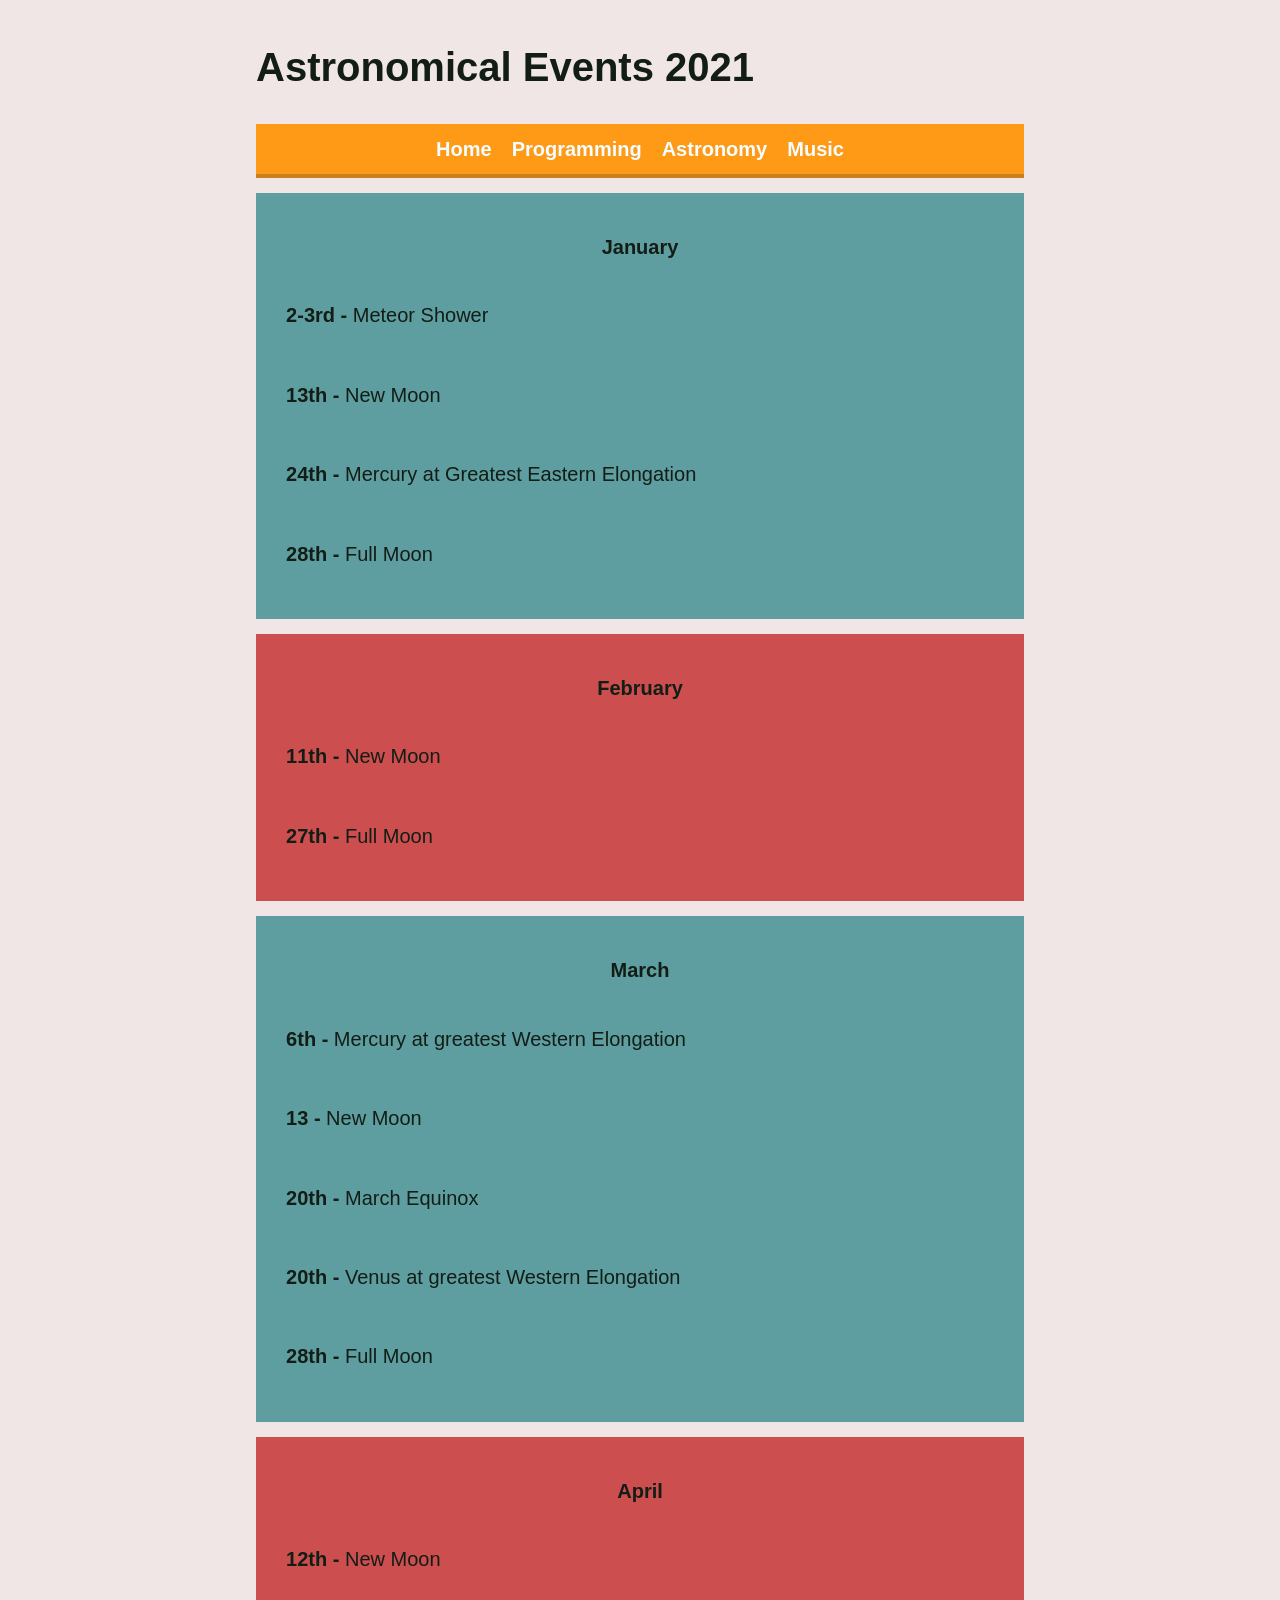
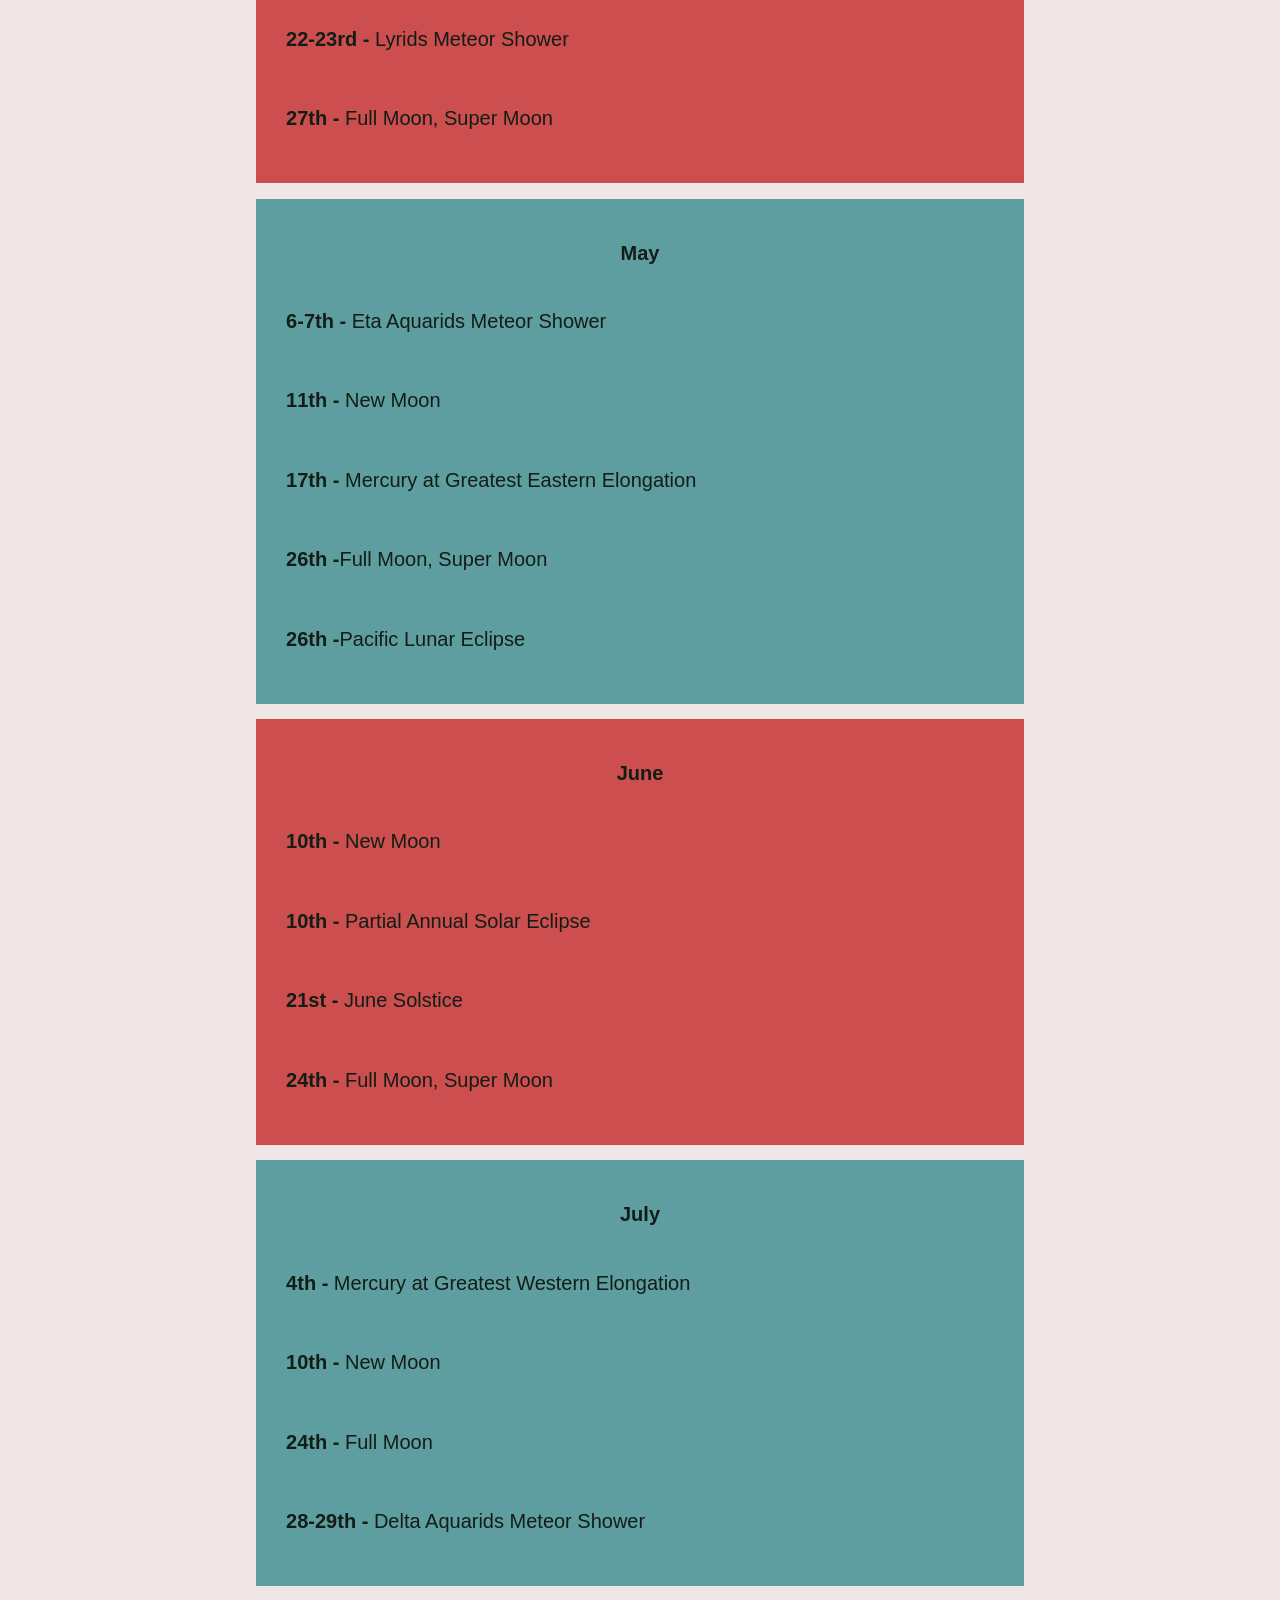
==== astronomy.html @ b65e61aa "Color update, music, astronomy pages" ====
<!DOCTYPE html>
<html lang="en">
<head>
    <meta charset="UTF-8">
    <meta name="viewport" content="width=device-width, initial-scale=1.0">
    <link rel="stylesheet" href="astr.css">
    <title>Astronomy</title>
</head>
<body>
        <!-- Header -->
    <div>
        <h1>Astronomical Events 2021</h1>
    </div class="header">

    <!-- Navigation -->
    <div class="navigation-bar">
        <a href="index.html">Home</a>
        <a href="prog.html">Programming</a>
        <a href="astronomy.html">Astronomy</a>
        <a href="https://kannonhoward.bandcamp.com">Music</a>
    </div>

    <div id="month">
        <h4>January</h4>
        <p><strong>2-3rd -</strong> Meteor Shower</p>
        <p><strong>13th -</strong> New Moon</p>
        <p><strong>24th -</strong> Mercury at Greatest Eastern Elongation</p>
        <p><strong>28th -</strong> Full Moon</p>
    </div>

    <div id="month">
        <h4>February</h4>
        <p><strong>11th -</strong> New Moon</p>
        <p><strong>27th -</strong> Full Moon</p>
    </div>

    <div id="month">
        <h4>March</h4>
        <p><strong>6th -</strong> Mercury at greatest Western Elongation</p>
        <p><strong>13 -</strong> New Moon</p>
        <p><strong>20th -</strong> March Equinox</p>
        <p><strong>20th -</strong> Venus at greatest Western Elongation</p>
        <p><strong>28th -</strong> Full Moon</p>
    </div>

    <div id="month">
        <h4>April</h4>
        <p><strong>12th -</strong> New Moon</p>
        <p><strong>22-23rd -</strong> Lyrids Meteor Shower</p>
        <p><strong>27th -</strong> Full Moon, Super Moon</p>
    </div>

    <div id="month">
        <h4>May</h4>
        <p><strong>6-7th -</strong> Eta Aquarids Meteor Shower</p>
        <p><strong>11th -</strong> New Moon</p>
        <p><strong>17th -</strong> Mercury at Greatest Eastern Elongation</p>
        <p><strong>26th -</strong>Full Moon, Super Moon</p>
        <p><strong>26th -</strong>Pacific Lunar Eclipse</p>
    </div>

    <div id="month">
        <h4>June</h4>
        <p><strong>10th -</strong> New Moon</p>
        <p><strong>10th -</strong> Partial Annual Solar Eclipse</p>
        <p><strong>21st -</strong> June Solstice</p>
        <p><strong>24th -</strong> Full Moon, Super Moon</p>
    </div>

    <div id="month">
        <h4>July</h4>
        <p><strong>4th -</strong> Mercury at Greatest Western Elongation</p>
        <p><strong>10th -</strong> New Moon</p>
        <p><strong>24th -</strong> Full Moon</p>
        <p><strong>28-29th -</strong> Delta Aquarids Meteor Shower</p>

    </div>


</body>
</html>
---- astr.css ----
h2, h2, h3, h4 {
    line-height: 1.2;
    text-align: center;
}

h2 {
    padding-top: 10% ;
}

h3 {
    padding: 2%;
    background-color: #00B4D8;
}

body {
    font-family: -apple-system, BlinkMacSystemFont, 'Segoe UI', Roboto, Oxygen, Ubuntu, Cantarell, 'Open Sans', 'Helvetica Neue', sans-serif;
    font-size: 20px;
    color: #121d16;
    background-color: #f1e6e6;
    margin: 0 20% 10% 20%;
    line-height: 1.5;
    padding: 10px 0;
    max-width:75%;
}

p {
    padding: 2%;
    width: 90%;
    height: 75%;
}

footer {
    margin-top: 5%;
    background-color: #cc4e4e;
}

.navigation-bar{
    font-weight: 600;
    display: flex;
    background-color: #ff9a16;
    justify-content: center;
    border-bottom: solid 4px #cc801d;
}

.navigation-bar a {
    color: #F2FDFF;
    text-decoration: none;
    padding: 10px;
}

a:hover {
    color: #634c79;
    background-color: rgba(238, 236, 236, 0.733);
     transition: ease-in 0.25s;
}

.main {
    display: flex;
    flex-direction: column;
    justify-content: center;
    max-width: 75%;
    margin-left: 15%;
}

aside{
    font-size: small;
    font-style: italic;
}

#month{
    padding: 2%;
    margin: 2% 0 2% 0;
}

#month:nth-of-type(even) {
    background-color: #cc4e4e;
}

#month:nth-of-type(odd) {
    background-color:cadetblue ;
}

@media (max-width: 840px) {
    /* Turn this into a drop down menu */
    .navigation-bar {
        text-align: center;
        flex-direction: column;
        margin: 0;
        max-width: 100%;
    }

    .navigation-bar a{

        border: 1px solid #CAF0F8;
    }

    .main {
        flex-direction: column;
        justify-content: center;
    }

    .main div {
        max-width: 100%;
        margin: 0;
        padding: 0;
    }

    p {
        width: auto;
    }
}
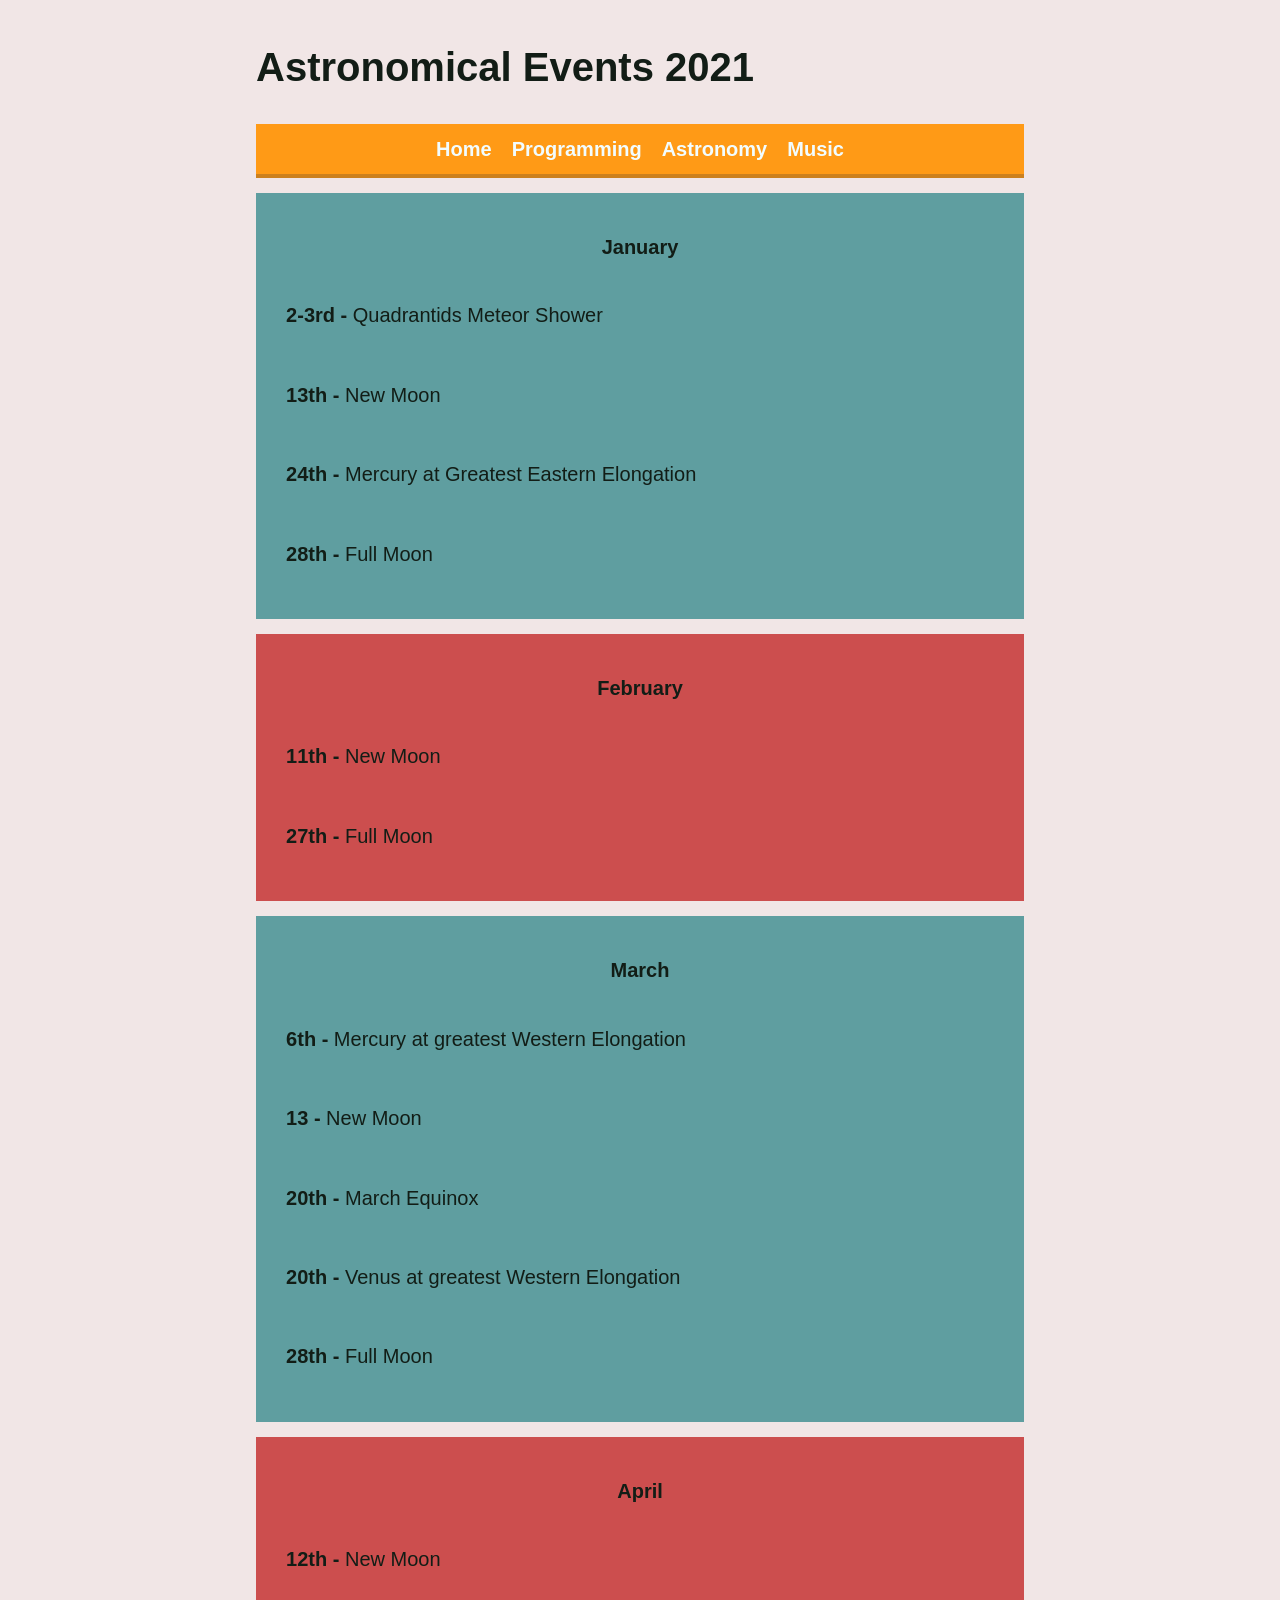
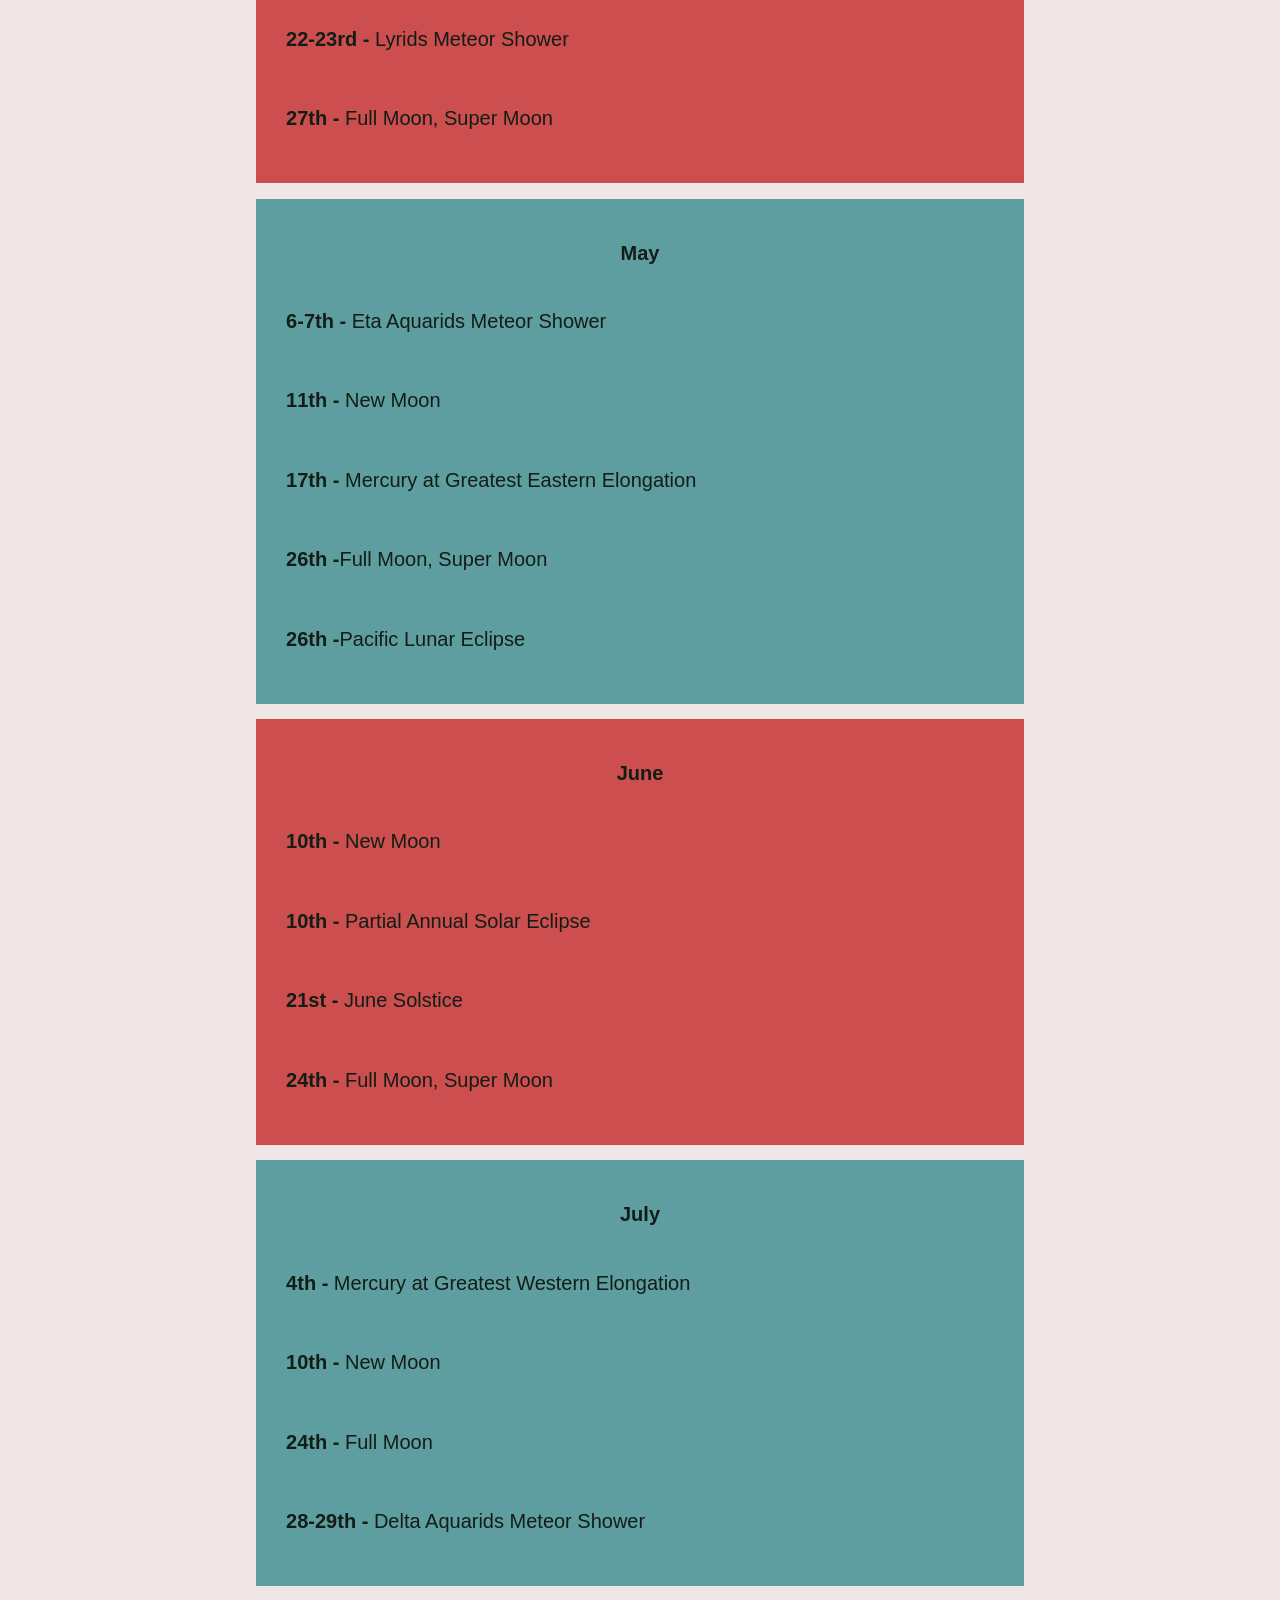
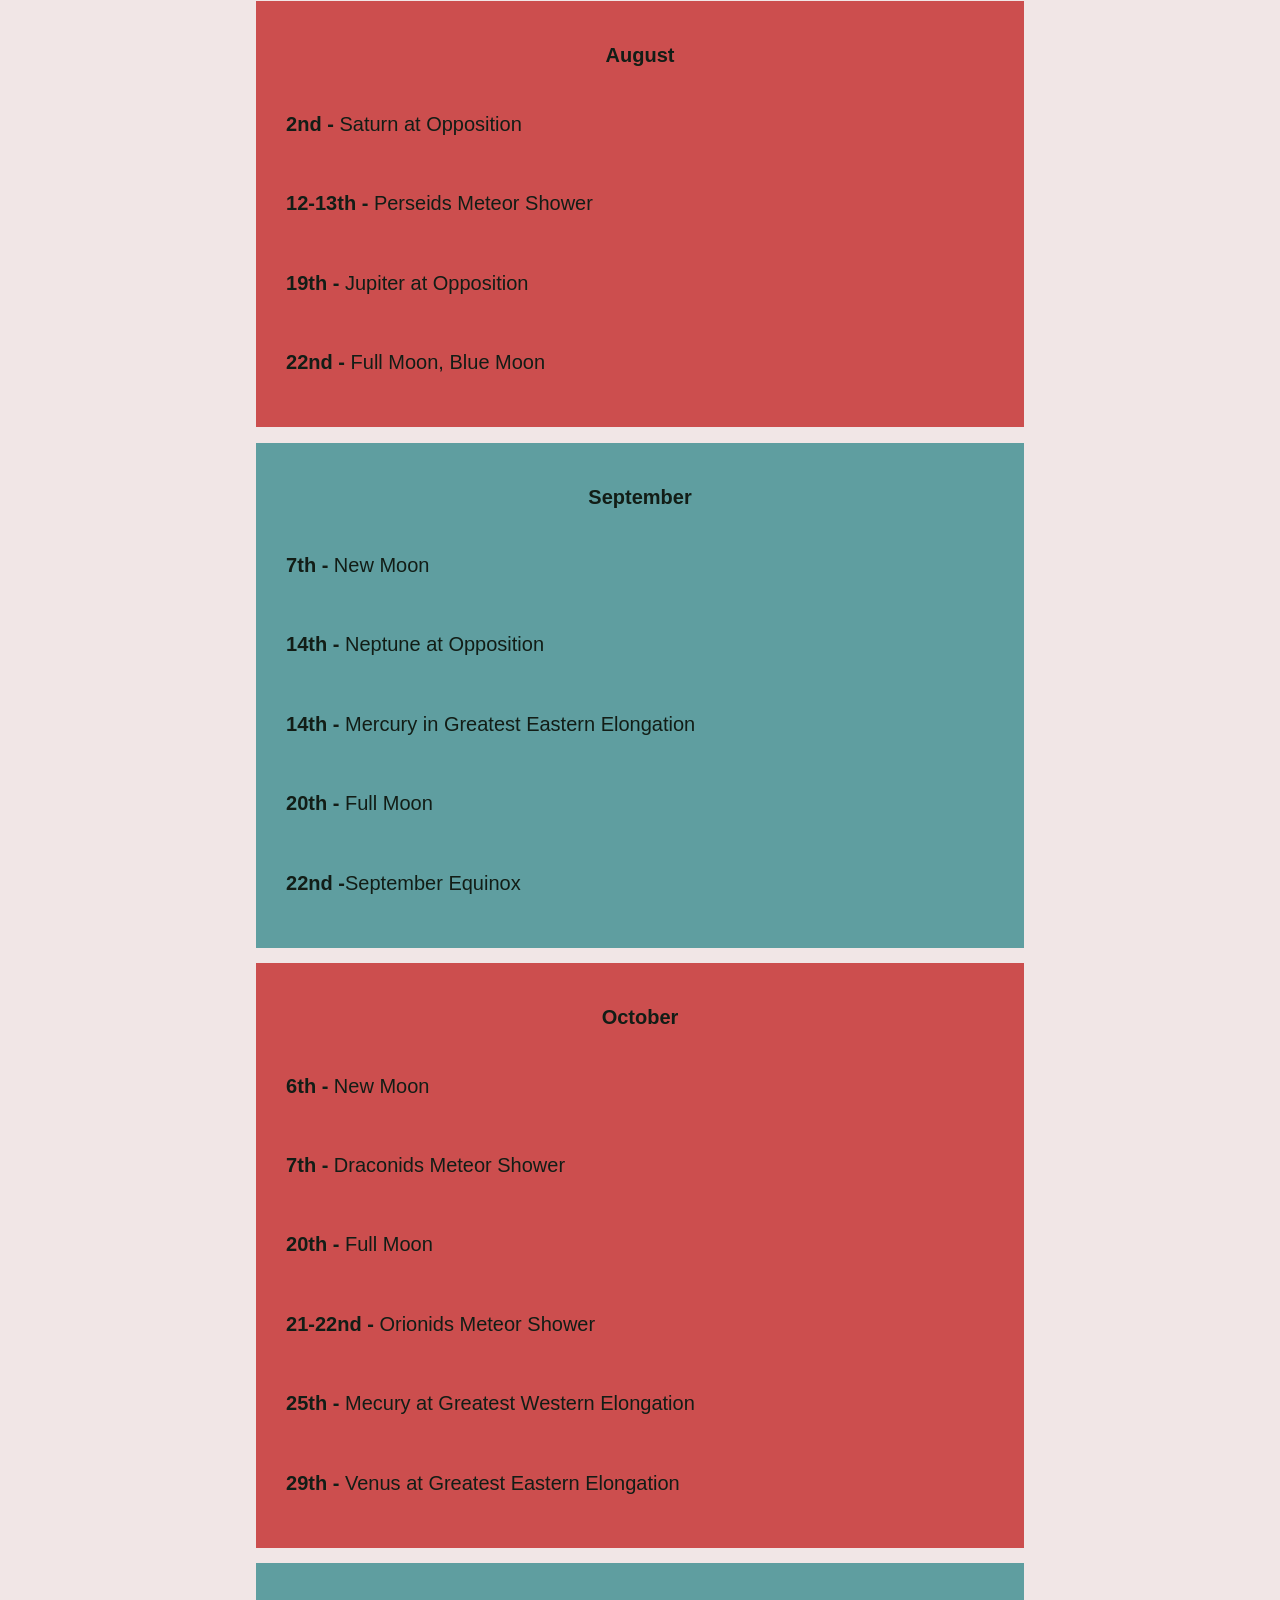
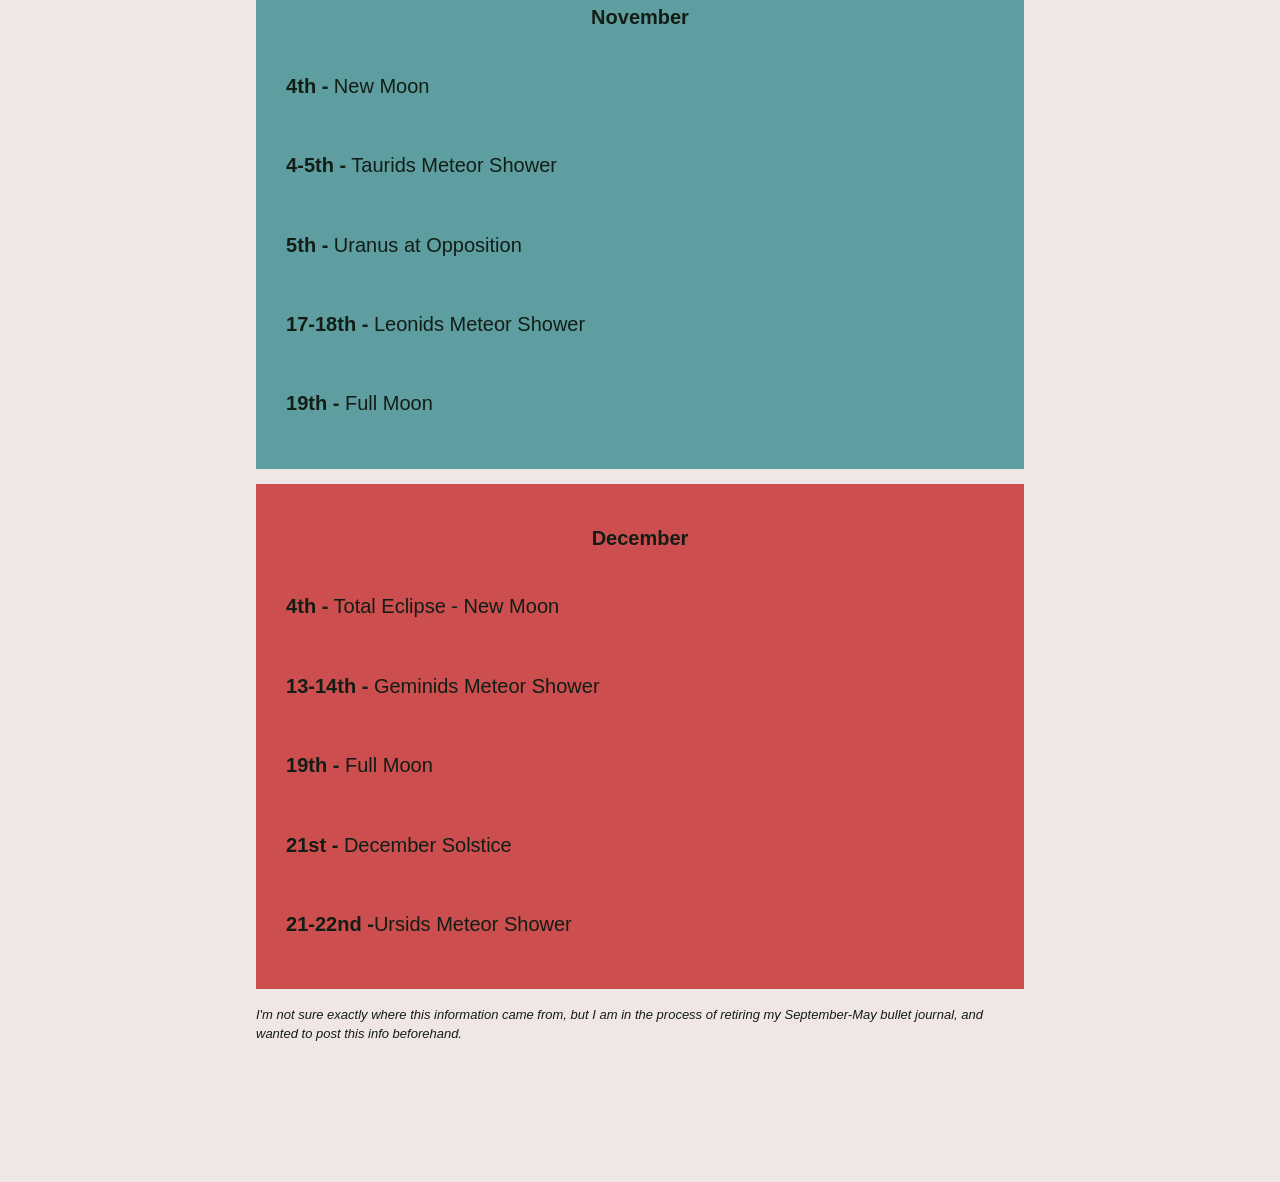
==== commit d79bde84: "Filled information, Finished Astr Calendar, Typos" ====
--- a/astronomy.html
+++ b/astronomy.html
@@ -22,7 +22,7 @@
 
     <div id="month">
         <h4>January</h4>
-        <p><strong>2-3rd -</strong> Meteor Shower</p>
+        <p><strong>2-3rd -</strong> Quadrantids Meteor Shower</p>
         <p><strong>13th -</strong> New Moon</p>
         <p><strong>24th -</strong> Mercury at Greatest Eastern Elongation</p>
         <p><strong>28th -</strong> Full Moon</p>
@@ -73,9 +73,55 @@
         <p><strong>10th -</strong> New Moon</p>
         <p><strong>24th -</strong> Full Moon</p>
         <p><strong>28-29th -</strong> Delta Aquarids Meteor Shower</p>
-
     </div>
 
+    <div id="month">
+        <h4>August</h4>
+        <p><strong>2nd -</strong> Saturn at Opposition</p>
+        <p><strong>12-13th -</strong> Perseids Meteor Shower</p>
+        <p><strong>19th -</strong> Jupiter at Opposition</p>
+        <p><strong>22nd -</strong> Full Moon, Blue Moon</p>
+    </div>
 
+    <div id="month">
+        <h4>September</h4>
+        <p><strong>7th -</strong> New Moon</p>
+        <p><strong>14th -</strong> Neptune at Opposition</p>
+        <p><strong>14th -</strong> Mercury in Greatest Eastern Elongation</p>
+        <p><strong>20th -</strong> Full Moon</p>
+        <p><strong>22nd -</strong>September Equinox</p>
+    </div>
+
+    <div id="month">
+        <h4>October</h4>
+        <p><strong>6th -</strong> New Moon</p>
+        <p><strong>7th -</strong> Draconids Meteor Shower</p>
+        <p><strong>20th -</strong> Full Moon</p>
+        <p><strong>21-22nd -</strong> Orionids Meteor Shower</p>
+        <p><strong>25th -</strong> Mecury at Greatest Western Elongation</p>
+        <p><strong>29th -</strong> Venus at Greatest Eastern Elongation</p>
+    </div>
+
+    <div id="month">
+        <h4>November</h4>
+        <p><strong>4th -</strong> New Moon</p>
+        <p><strong>4-5th -</strong> Taurids Meteor Shower</p>
+        <p><strong>5th -</strong> Uranus at Opposition</p>
+        <p><strong>17-18th -</strong> Leonids Meteor Shower</p>
+        <p><strong>19th -</strong> Full Moon</p>
+    </div>
+
+    <div id="month">
+        <h4>December</h4>
+        <p><strong>4th -</strong> Total Eclipse - New Moon</p>
+        <p><strong>13-14th -</strong> Geminids Meteor Shower</p>
+        <p><strong>19th -</strong> Full Moon</p>
+        <p><strong>21st -</strong> December Solstice</p>
+        <p><strong>21-22nd -</strong>Ursids Meteor Shower</p>
+    </div>
+
+    <aside>
+        I'm not sure exactly where this information came from, but I am in the process of retiring my September-May bullet journal, and wanted to post this info beforehand.
+    </aside>
 </body>
 </html>
--- a/astr.css
+++ b/astr.css
@@ -1,3 +1,4 @@
+/* Set colors for the appropriate Seasons */
 h2, h2, h3, h4 {
     line-height: 1.2;
     text-align: center;
